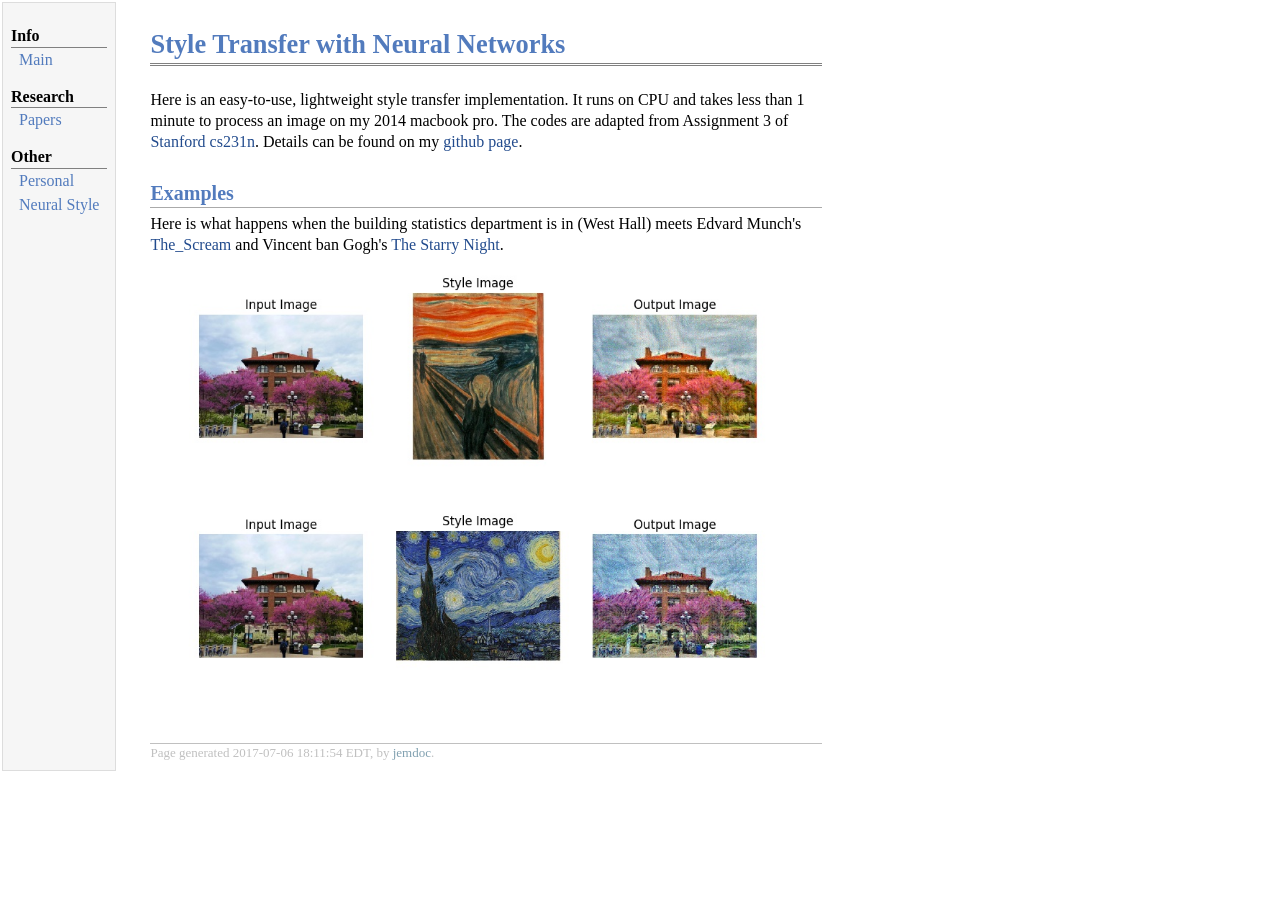
==== neural_style/index.html @ 5bb90daa "completed style transfer page" ====
<!DOCTYPE html PUBLIC "-//W3C//DTD XHTML 1.1//EN"
  "http://www.w3.org/TR/xhtml11/DTD/xhtml11.dtd">
<html xmlns="http://www.w3.org/1999/xhtml" xml:lang="en">
<head>
<meta name="generator" content="jemdoc, see http://jemdoc.jaboc.net/" />
<meta http-equiv="Content-Type" content="text/html;charset=utf-8" />
<link rel="stylesheet" href="jemdoc.css" type="text/css" />
<link rel="stylesheet" href="../jemdoc.css" type="text/css" />
<title>Style Transfer with Neural Networks</title>
</head>
<body>
<table summary="Table for page layout." id="tlayout">
<tr valign="top">
<td id="layout-menu">
<div class="menu-category">Info&nbsp;&nbsp;&nbsp;&nbsp;&nbsp;&nbsp;&nbsp;&nbsp;&nbsp;&nbsp;&nbsp;&nbsp;&nbsp;&nbsp;&nbsp;&nbsp;&nbsp;</div>
<div class="menu-item"><a href="../index.html">Main</a></div>
<div class="menu-category">Research</div>
<div class="menu-item"><a href="../papers/papers.html">Papers</a></div>
<div class="menu-category">Other</div>
<div class="menu-item"><a href="../personal/index.html">Personal</a></div>
<div class="menu-item"><a href="../neural_style/index.html">Neural&nbsp;Style</a></div>
</td>
<td id="layout-content">
<div id="toptitle">
<h1>Style Transfer with Neural Networks</h1>
</div>
<p>Here is an easy-to-use, lightweight style transfer implementation. It runs on CPU and takes less than 1 minute to process an image on my 2014 macbook pro. The codes are adapted from Assignment 3 of <a href="http://cs231n.stanford.edu/">Stanford cs231n</a>. Details can be found on my <a href="https://github.com/bradicator/style_transfer">github page</a>.</p>
<h2>Examples</h2>
<p>Here is what happens when the building statistics department is in (West Hall) meets Edvard Munch's <a href="https://en.wikipedia.org/wiki/">The_Scream</a> and Vincent ban Gogh's <a href="https://en.wikipedia.org/wiki/The_Starry_Night">The Starry Night</a>.</p>
<table class="imgtable"><tr><td>
<a href="scream_out.jpg"><img src="scream2.jpg" alt="" width="600px" /></a>&nbsp;</td>
<td align="left"></td></tr></table>
<table class="imgtable"><tr><td>
<a href="starry_out.jpg"><img src="starry2.jpg" alt="" width="600px" /></a>&nbsp;</td>
<td align="left"></td></tr></table>
<div id="footer">
<div id="footer-text">
Page generated 2017-07-06 18:11:54 EDT, by <a href="http://jemdoc.jaboc.net/">jemdoc</a>.
</div>
</div>
</td>
</tr>
</table>
</body>
</html>
---- jemdoc.css ----
/* Default css file for jemdoc. */

table#tlayout {
    border: none;
    border-collapse: separate;
    background: white;
	margin-right: auto;
	margin-left: 0px;
	text-align:left;
	width: auto;
    margin-right: 0px;
}

#courses { background: white;
	 	   text-align: left;}

#courses tr.r1 { font-weight: bold; }
#courses tr.c1 { font-weight: bold; }

body {
	background: white;
	font-family: Georgia, serif;
	padding-bottom: 8px;
	margin: 0;
}

#layout-menu {
	background: #f6f6f6;
	border: 1px solid #dddddd;
	padding-top: 0.5em;
	padding-left: 8px;
	padding-right: 8px;
	font-size: 1.0em;
	width: auto;
	white-space: nowrap;
    text-align: left;
    vertical-align: top;
}

#layout-menu td {
	background: #f4f4f4;
    vertical-align: top;
}

#layout-content {
	padding-top: 1.0em;
	padding-left: 2.0em;
	padding-right: 2.0em;
	width: 42em;
    border: none;
    background: white;
    text-align: left;
    vertical-align: top;
}

#layout-menu a {
	line-height: 1.5em;
	margin-left: 0.5em;
}

tt {
    background: #ffffdd;
}

pre, tt {
	font-size: 90%;
	font-family: monaco, monospace;
}

a, a > tt {
	color: #224b8d;
	text-decoration: none;
}

a:hover {
	border-bottom: 1px gray dotted;
}

#layout-menu a.current:link, #layout-menu a.current:visited {
	color: #022b6d;
	border-bottom: 1px gray solid;
}
#layout-menu a:link, #layout-menu a:visited, #layout-menu a:hover {
	color: #527bbd;
	text-decoration: none;
}
#layout-menu a:hover {
	text-decoration: none;
}

div.menu-category {
	border-bottom: 1px solid gray;
	margin-top: 0.8em;
	padding-top: 0.2em;
	padding-bottom: 0.1em;
	font-weight: bold;
}

div.menu-item {
	padding-left: 16px;
	text-indent: -16px;
}

div#toptitle {
	padding-bottom: 0.2em;
	margin-bottom: 1.5em;
	border-bottom: 3px double gray;
}

/* Reduce space if we begin the page with a title. */
div#toptitle + h2, div#toptitle + h3 {
	margin-top: -0.7em;
}

div#subtitle {
	margin-top: 0.0em;
	margin-bottom: 0.0em;
	padding-top: 0em;
	padding-bottom: 0.1em;
}

em {
	font-style: italic;
}

strong {
	font-weight: bold;
}


h1, h2, h3 {
	color: #527bbd;
	margin-top: 0.7em;
	margin-bottom: 0.3em;
	padding-bottom: 0.2em;
	line-height: 1.0;
	padding-top: 0.5em;
	border-bottom: 1px solid #aaaaaa;
}

h1 {
	font-size: 165%;
}

h2 {
	padding-top: 0.8em;
	font-size: 125%;
}

h2 + h3 {
    padding-top: 0.2em;
}

h3 {
	font-size: 110%;
	border-bottom: none;
}

p {
	margin-top: 0.0em;
	margin-bottom: 0.8em;
	padding: 0;
	line-height: 1.3;
}

pre {
	padding: 0;
	margin: 0;
}

div#footer {
	font-size: small;
	border-top: 1px solid #c0c0c0;
	padding-top: 0.1em;
	margin-top: 4.0em;
	color: #c0c0c0;
}

div#footer a {
	color: #80a0b0;
}

div#footer-text {
	float: left;
	padding-bottom: 8px;
}

ul, ol, dl {
	margin-top: 0.2em;
	padding-top: 0;
	margin-bottom: 0.8em;
}

dt {
	margin-top: 0.5em;
	margin-bottom: 0;
}

dl {
	margin-left: 20px;
}

dd {
	color: #222222;
}

dd > *:first-child {
	margin-top: 0;
}

ul {
	list-style-position: outside;
	list-style-type: square;
}

p + ul, p + ol {
	margin-top: -0.5em;
}

li ul, li ol {
	margin-top: -0.3em;
}

ol {
	list-style-position: outside;
	list-style-type: decimal;
}

li p, dd p {
	margin-bottom: 0.3em;
}


ol ol {
	list-style-type: lower-alpha;
}

ol ol ol {
	list-style-type: lower-roman;
}

p + div.codeblock {
	margin-top: -0.6em;
}

div.codeblock, div.infoblock {
	margin-right: 0%;
	margin-top: 1.2em;
	margin-bottom: 1.3em;
}

div.blocktitle {
	font-weight: bold;
	color: #cd7b62;
	margin-top: 1.2em;
	margin-bottom: 0.1em;
}

div.blockcontent {
	border: 1px solid silver;
	padding: 0.3em 0.5em;
}

div.infoblock > div.blockcontent {
	background: #ffffee;
}

div.blockcontent p + ul, div.blockcontent p + ol {
	margin-top: 0.4em;
}

div.infoblock p {
	margin-bottom: 0em;
}

div.infoblock li p, div.infoblock dd p {
	margin-bottom: 0.5em;
}

div.infoblock p + p {
	margin-top: 0.8em;
}

div.codeblock > div.blockcontent {
	background: #f6f6f6;
}

span.pycommand {
	color: #000070;
}

span.statement {
	color: #008800;
}
span.builtin {
	color: #000088;
}
span.special {
	color: #990000;
}
span.operator {
	color: #880000;
}
span.error {
	color: #aa0000;
}
span.comment, span.comment > *, span.string, span.string > * {
	color: #606060;
}

@media print {
	#layout-menu { display: none; }
}

#fwtitle {
	margin: 2px;
}

#fwtitle #toptitle {
	padding-left: 0.5em;
	margin-bottom: 0.5em;
}

#layout-content h1:first-child, #layout-content h2:first-child, #layout-content h3:first-child {
	margin-top: -0.7em;
}

div#toptitle h1, #layout-content div#toptitle h1 {
	margin-bottom: 0.0em;
	padding-bottom: 0.1em;
	padding-top: 0;
	margin-top: 0.5em;
	border-bottom: none;
}

img.eq {
	padding: 0;
	padding-left: 0.1em;
	padding-right: 0.1em;
	margin: 0;
}

img.eqwl {
	padding-left: 2em;
	padding-top: 0.6em;
	padding-bottom: 0.2em;
	margin: 0;
}

table {
    border: 2px solid black;
    border-collapse: collapse;
}


th {
    text-align: left;
}

td {
    padding: 2px;
    padding-left: 1.0em;
    padding-right: 0.5em;
    text-align: left;
    border: 1px solid gray;
}

table + table {
    margin-top: 1em;
}

tr.heading {
    font-weight: bold;
    border-bottom: 2px solid black;
}

img {
    border: none;
}

table.imgtable, table.imgtable td {
    border: none;
    text-align: left;
}
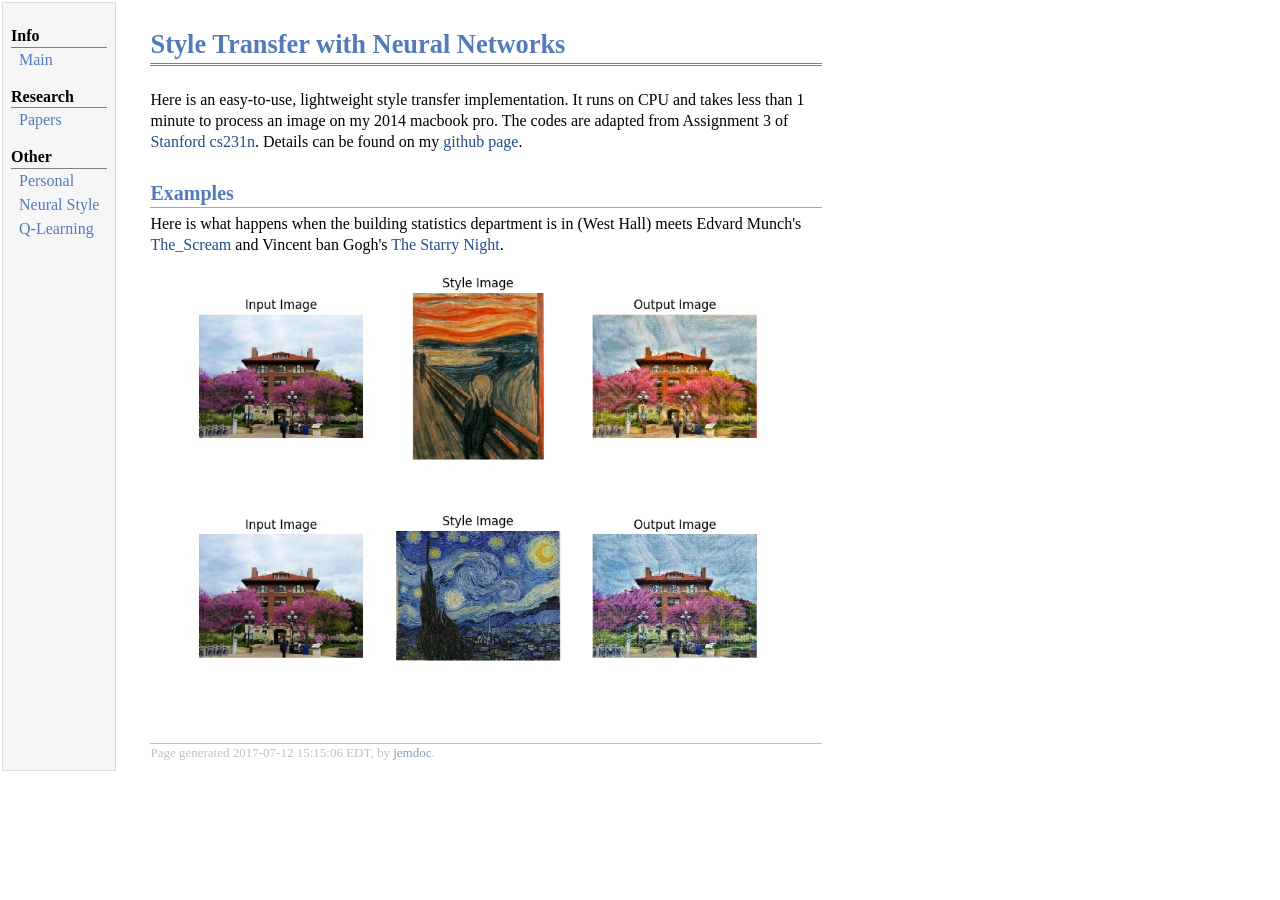
==== commit 6a8f9680: "added qlearning" ====
--- a/neural_style/index.html
+++ b/neural_style/index.html
@@ -19,6 +19,7 @@
 <div class="menu-category">Other</div>
 <div class="menu-item"><a href="../personal/index.html">Personal</a></div>
 <div class="menu-item"><a href="../neural_style/index.html">Neural&nbsp;Style</a></div>
+<div class="menu-item"><a href="../qlearning/index.html">Q-Learning</a></div>
 </td>
 <td id="layout-content">
 <div id="toptitle">
@@ -35,7 +36,7 @@
 <td align="left"></td></tr></table>
 <div id="footer">
 <div id="footer-text">
-Page generated 2017-07-06 18:11:54 EDT, by <a href="http://jemdoc.jaboc.net/">jemdoc</a>.
+Page generated 2017-07-12 15:15:06 EDT, by <a href="http://jemdoc.jaboc.net/">jemdoc</a>.
 </div>
 </div>
 </td>
--- a/jemdoc.css
+++ b/jemdoc.css
@@ -354,14 +354,14 @@
 
 
 th {
-    text-align: left;
+    text-align: center;
 }
 
 td {
     padding: 2px;
     padding-left: 1.0em;
     padding-right: 0.5em;
-    text-align: left;
+    text-align: center;
     border: 1px solid gray;
 }
 
@@ -380,5 +380,5 @@
 
 table.imgtable, table.imgtable td {
     border: none;
-    text-align: left;
-}
+    text-align: center;
+}
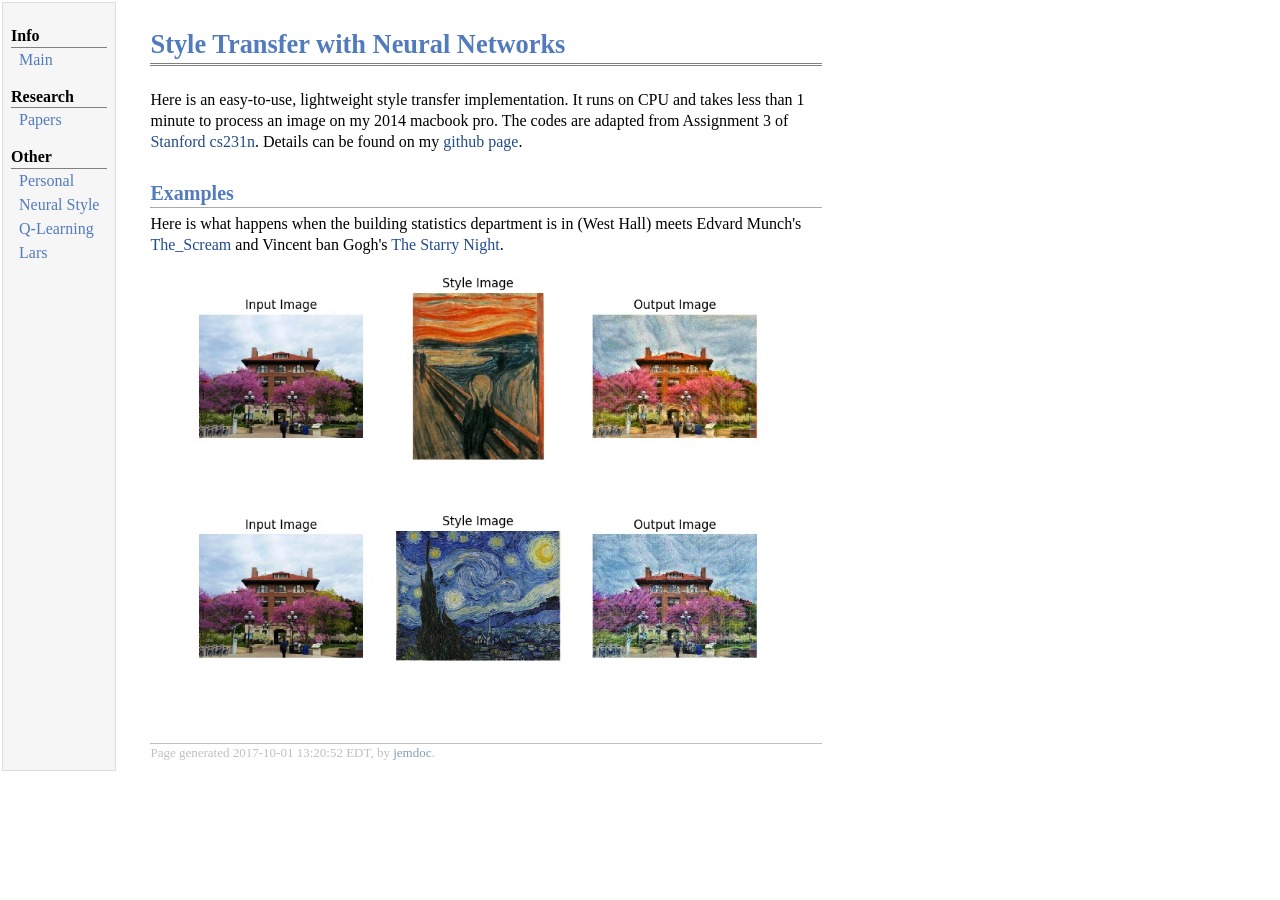
==== commit 8c122569: "add lars" ====
--- a/neural_style/index.html
+++ b/neural_style/index.html
@@ -20,6 +20,7 @@
 <div class="menu-item"><a href="../personal/index.html">Personal</a></div>
 <div class="menu-item"><a href="../neural_style/index.html">Neural&nbsp;Style</a></div>
 <div class="menu-item"><a href="../qlearning/index.html">Q-Learning</a></div>
+<div class="menu-item"><a href="../lars/index.html">Lars</a></div>
 </td>
 <td id="layout-content">
 <div id="toptitle">
@@ -36,7 +37,7 @@
 <td align="left"></td></tr></table>
 <div id="footer">
 <div id="footer-text">
-Page generated 2017-07-12 15:15:06 EDT, by <a href="http://jemdoc.jaboc.net/">jemdoc</a>.
+Page generated 2017-10-01 13:20:52 EDT, by <a href="http://jemdoc.jaboc.net/">jemdoc</a>.
 </div>
 </div>
 </td>
